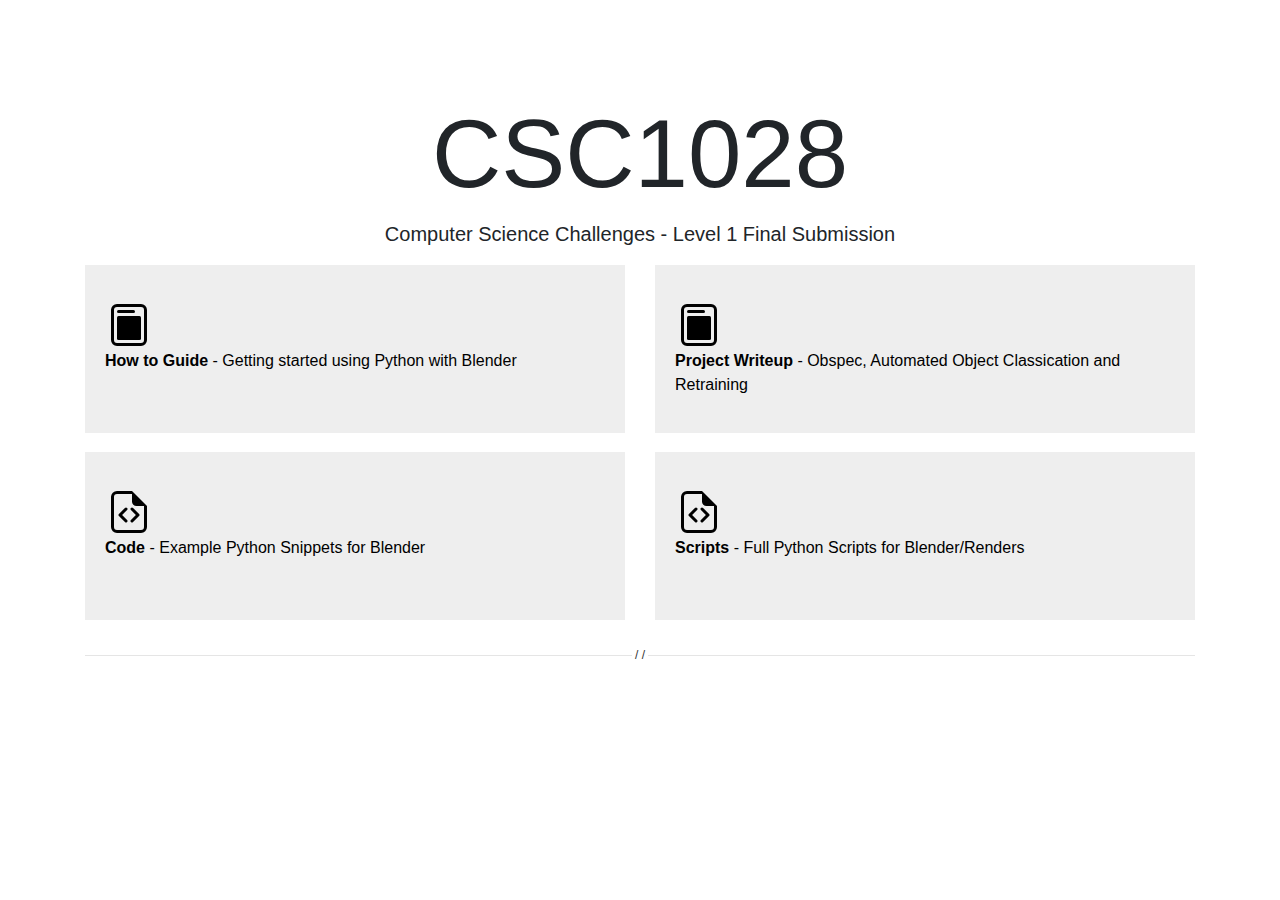
==== public_pages/index.html @ ad6a0c2b "Public HTML pages" ====
<!DOCTYPE html>
<html lang="en-GB">

<head>
    <meta charset="utf-8" />
    <meta name="viewport" content="width=device-width, initial-scale=1, shrink-to-fit=no" />
    <link rel="stylesheet" href="css/stylesheet.css" />
    <link rel="stylesheet" href="css/bootstrap.min.css" />

    <title>Landing Page</title>
</head>

<body class="container">
    
    <header>
        <h1 class="display-1">CSC1028</h1>
        <p class="lead">
            Computer Science Challenges - Level 1 Final Submission
        </p>
    </header>

    <nav class="row align-content-center">
        <div class="col-lg-6 col-12">
            <a class="largeButton" href="howtoguide.html">
                <svg class="bi bi-file-post" width="3em" height="3em" viewBox="0 0 16 16" fill="currentColor" xmlns="http://www.w3.org/2000/svg">
                    <path fill-rule="evenodd" d="M4 1h8a2 2 0 012 2v10a2 2 0 01-2 2H4a2 2 0 01-2-2V3a2 2 0 012-2zm0 1a1 1 0 00-1 1v10a1 1 0 001 1h8a1 1 0 001-1V3a1 1 0 00-1-1H4z" clip-rule="evenodd"/>
                    <path d="M4 5.5a.5.5 0 01.5-.5h7a.5.5 0 01.5.5v7a.5.5 0 01-.5.5h-7a.5.5 0 01-.5-.5v-7z"/>
                    <path fill-rule="evenodd" d="M4 3.5a.5.5 0 01.5-.5h5a.5.5 0 010 1h-5a.5.5 0 01-.5-.5z" clip-rule="evenodd"/>
                </svg>
                <br />
                <p><strong>How to Guide</strong> - Getting started using Python with Blender</p>
            </a>
        </div>
        <div class="col-lg-6 col-12">
            <a class="largeButton" href="projectoverview.html">
                <svg class="bi bi-file-post" width="3em" height="3em" viewBox="0 0 16 16" fill="currentColor" xmlns="http://www.w3.org/2000/svg">
                    <path fill-rule="evenodd" d="M4 1h8a2 2 0 012 2v10a2 2 0 01-2 2H4a2 2 0 01-2-2V3a2 2 0 012-2zm0 1a1 1 0 00-1 1v10a1 1 0 001 1h8a1 1 0 001-1V3a1 1 0 00-1-1H4z" clip-rule="evenodd"/>
                    <path d="M4 5.5a.5.5 0 01.5-.5h7a.5.5 0 01.5.5v7a.5.5 0 01-.5.5h-7a.5.5 0 01-.5-.5v-7z"/>
                    <path fill-rule="evenodd" d="M4 3.5a.5.5 0 01.5-.5h5a.5.5 0 010 1h-5a.5.5 0 01-.5-.5z" clip-rule="evenodd"/>
                </svg>
                <br />
                <p><strong>Project Writeup</strong> - Obspec, Automated Object Classication and Retraining</p>
            </a>
        </div>
        <div class="col-lg-6 col-12">
            <a class="largeButton" href="snippetexamples.html">
                <svg class="bi bi-file-earmark-code" width="3em" height="3em" viewBox="0 0 16 16" fill="currentColor" xmlns="http://www.w3.org/2000/svg">
                    <path d="M4 1h5v1H4a1 1 0 00-1 1v10a1 1 0 001 1h8a1 1 0 001-1V6h1v7a2 2 0 01-2 2H4a2 2 0 01-2-2V3a2 2 0 012-2z"/>
                    <path d="M9 4.5V1l5 5h-3.5A1.5 1.5 0 019 4.5z"/>
                    <path fill-rule="evenodd" d="M8.646 6.646a.5.5 0 01.708 0l2 2a.5.5 0 010 .708l-2 2a.5.5 0 01-.708-.708L10.293 9 8.646 7.354a.5.5 0 010-.708zm-1.292 0a.5.5 0 00-.708 0l-2 2a.5.5 0 000 .708l2 2a.5.5 0 00.708-.708L5.707 9l1.647-1.646a.5.5 0 000-.708z" clip-rule="evenodd"/>
                </svg>
                <br />
                <p><strong>Code</strong> - Example Python Snippets for Blender</p>
            </a>
        </div>
        <div class="col-lg-6 col-12">
            <a class="largeButton" href="scriptexamples.html">
                <svg class="bi bi-file-earmark-code" width="3em" height="3em" viewBox="0 0 16 16" fill="currentColor" xmlns="http://www.w3.org/2000/svg">
                    <path d="M4 1h5v1H4a1 1 0 00-1 1v10a1 1 0 001 1h8a1 1 0 001-1V6h1v7a2 2 0 01-2 2H4a2 2 0 01-2-2V3a2 2 0 012-2z"/>
                    <path d="M9 4.5V1l5 5h-3.5A1.5 1.5 0 019 4.5z"/>
                    <path fill-rule="evenodd" d="M8.646 6.646a.5.5 0 01.708 0l2 2a.5.5 0 010 .708l-2 2a.5.5 0 01-.708-.708L10.293 9 8.646 7.354a.5.5 0 010-.708zm-1.292 0a.5.5 0 00-.708 0l-2 2a.5.5 0 000 .708l2 2a.5.5 0 00.708-.708L5.707 9l1.647-1.646a.5.5 0 000-.708z" clip-rule="evenodd"/>
                </svg>
                <br />
                <p><strong>Scripts</strong> - Full Python Scripts for Blender/Renders</p>
            </a>
        </div>
    </nav>
    <hr/>
</body>
</html>
---- public_pages/css/stylesheet.css ----
header {
  padding-top: 96px;
  text-align: center;
}

header > div.jumbotron {
  padding-top: 96px;
  text-align: left;
  background-color: #eeeeee;
}

section > div {
  padding-top: 24px;
}
hr {
  margin-top: 48px;
  padding: 0;
  border: none;
  border-top: medium double #333;
  color: #333;
  text-align: center;
}

hr:after {
  content: "/ /";
  display: inline-block;
  position: relative;
  top: -14px;
  font-size: 12px;
  padding: 0 0.25em;
  background: white;
}

dt {
  border-bottom: #eeeeee 1px solid;
  width: min-content;
}

nav > * > a.largeButton {
  border: none;
  background-color: #eeeeee;
  color: black;
  width: 100%;
  height: 168px;
  padding: 36px 20px;
  font-size: 16px;
  cursor: pointer;
  display: inline-block;
  text-decoration: none;
  margin-bottom: 19px;
}

nav > * > a.largeButton:hover {
  background-color: #009cc3;
  color: #ffffff;
}

nav > * > a.bannerButton {
  border: none;
  background-color: #eeeeee;
  color: black;
  width: 100%;
  height: 48px;
  padding: 10px 20px;
  font-size: 16px;
  text-align: center;
  cursor: pointer;
  display: inline-block;
  text-decoration: none;
  margin-bottom: 19px;
}

nav > * > a.bannerButton:hover {
  background-color: #009cc3;
  color: #ffffff;
}

.sidemarker {
  border-left: #eeeeee 6px solid;
}

img {
  width: inherit;
}

iframe {
  width: 100%;
}

pre {
  border: #eeeeee 1px solid;
  border-radius: 10px;
  background-color: #eeeeee;
  width: auto;
  padding-left: 15px;
  overflow: scroll;
}

div.highlight {
  background-color: #fdfd96;
  border: 1px solid #fdfd96;
  border-radius: 10px;
  width: 100%;
  overflow: scroll;

}
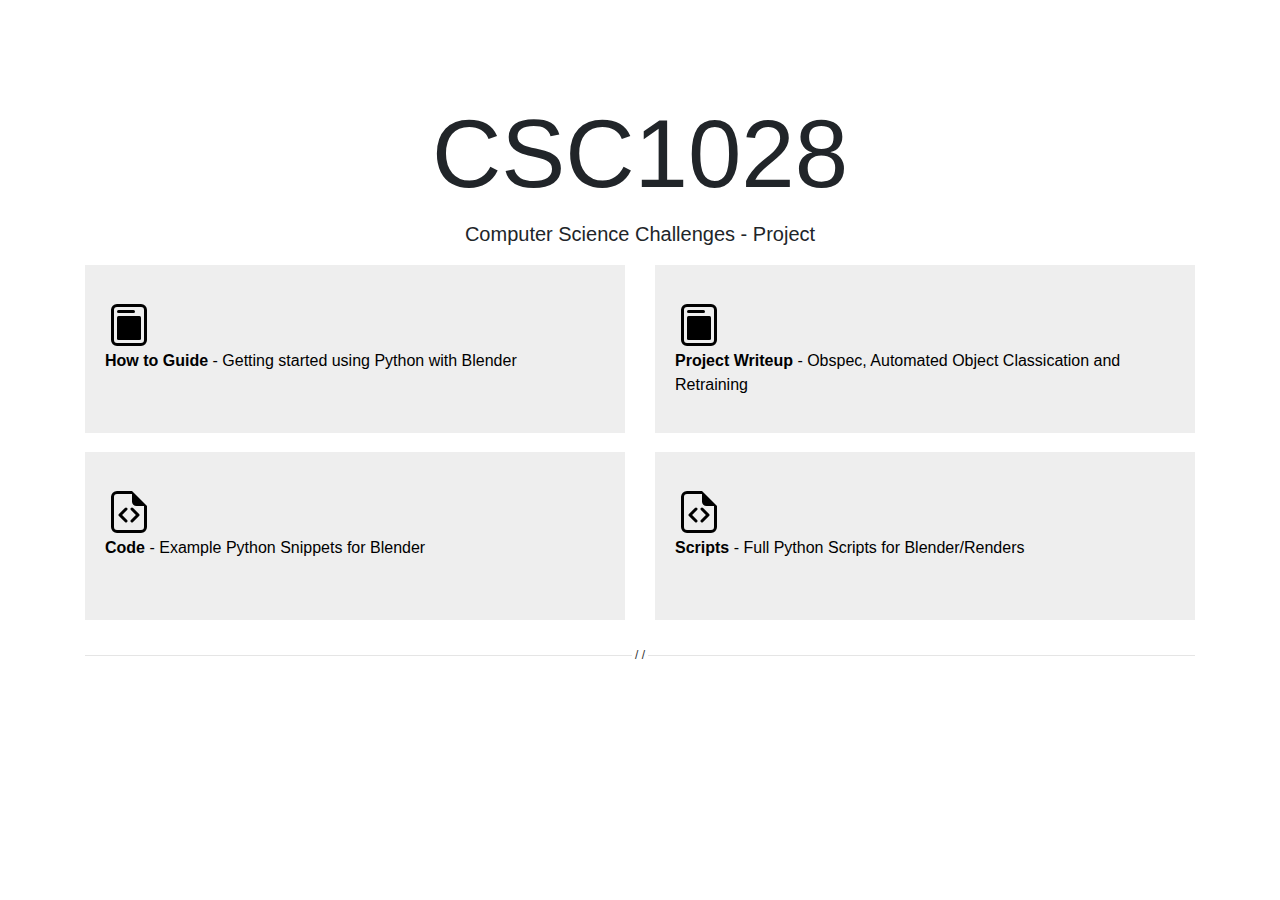
==== commit 45276e6c: "Update index.html" ====
--- a/public_pages/index.html
+++ b/public_pages/index.html
@@ -15,7 +15,7 @@
     <header>
         <h1 class="display-1">CSC1028</h1>
         <p class="lead">
-            Computer Science Challenges - Level 1 Final Submission
+            Computer Science Challenges - Project
         </p>
     </header>
 
@@ -67,4 +67,4 @@
     </nav>
     <hr/>
 </body>
-</html>+</html>
